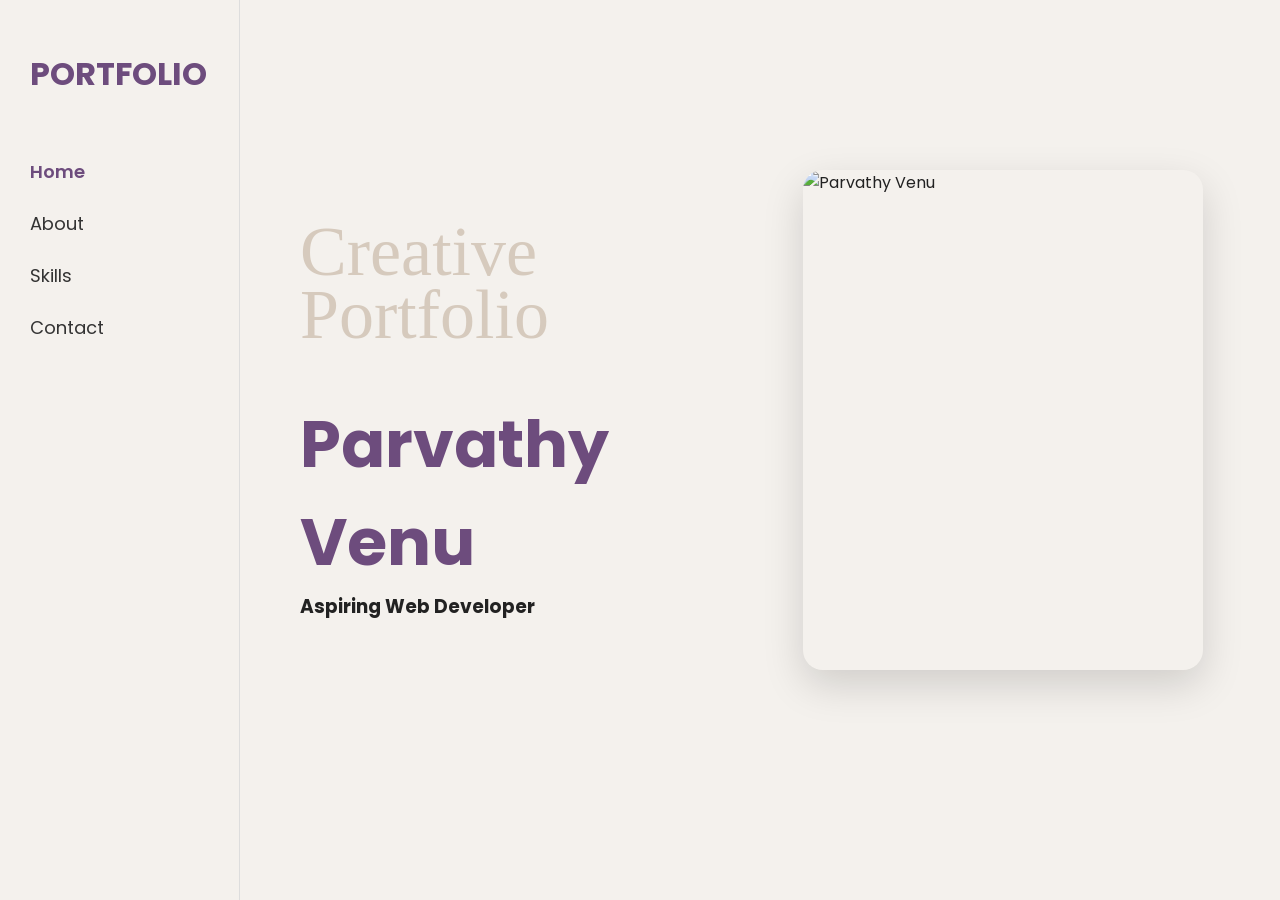
==== index.html @ 3733caf7 "Rename index.HTML to index.html" ====
<!DOCTYPE html>
<html>
<head>
<link rel="stylesheet" href="STYLE.CSS">
<title>Home</title>
</head>
<body>

<div class="sidebar">
    <div class="logo">PORTFOLIO</div>

    <ul>
        <li><a class="active" href="INDEX.HTML">Home</a></li>
        <li><a href="ABOUT.HTML">About</a></li>
        <li><a href="SKILLS.HTML">Skills</a></li>
        <li><a href="CONT.HTML">Contact</a></li>
    </ul>
</div>

<div class="main">

    <div class="hero-section">

        <div class="hero-text">
            <div class="page-title">
                Creative<br>
                Portfolio
            </div>

            <br><br>

            <h1 class="name">
                Parvathy Venu
            </h1>

            <h3>Aspiring Web Developer</h3>
        </div>

        <div class="hero-image">
            <img src="IMAGES/profile.jpeg" alt="Parvathy Venu">
        </div>

    </div>

</div>

</body>
</html>
---- STYLE.CSS ----
@import url('https://fonts.googleapis.com/css2?family=Poppins:wght@300;400;500;600;700&display=swap');

*{
    margin:0;
    padding:0;
    box-sizing:border-box;
    font-family:'Poppins',sans-serif;
}

body{
    background:#f4f1ed;
    color:#222;
}

.sidebar{
    position:fixed;
    left:0;
    top:0;
    width:240px;
    height:100vh;
    background:#f4f1ed;
    border-right:1px solid #ddd;
    padding:50px 30px;
}

.logo{
    font-size:32px;
    font-weight:700;
    color:#6d4c7d;
    margin-bottom:60px;
}

.sidebar ul{
    list-style:none;
}

.sidebar ul li{
    margin:25px 0;
}

.sidebar ul li a{
    text-decoration:none;
    color:#333;
    font-size:18px;
    transition:.3s;
}

.sidebar ul li a:hover{
    color:#6d4c7d;
    padding-left:8px;
}

.active{
    color:#6d4c7d !important;
    font-weight:600;
}

.main{
    margin-left:240px;
    min-height:100vh;
    padding:60px;
}

.page-title{
    font-size:70px;
    color:#d6cabd;
    line-height:0.9;
    font-family:Georgia,serif;
}

.section-heading{
    color:#6d4c7d;
    font-size:40px;
    margin-bottom:20px;
}

.card{
    background:white;
    padding:30px;
    border-radius:15px;
    box-shadow:0 10px 30px rgba(0,0,0,.05);
}
.hero-section{
    display:flex;
    justify-content:space-between;
    align-items:center;
    min-height:80vh;
    gap:50px;
}

.hero-text{
    flex:1;
}

.hero-image{
    flex:1;
    display:flex;
    justify-content:center;
}

.hero-image img{
    width:400px;
    height:500px;
    object-fit:cover;
    border-radius:20px;
    box-shadow:0 15px 40px rgba(0,0,0,0.15);
}

.name{
    font-size:65px;
    color:#6d4c7d;
}
.contact-grid{
    margin-top:60px;

    display:grid;
    grid-template-columns:repeat(2,1fr);

    gap:30px;
}

.contact-card{
    background:white;

    padding:40px;

    border-radius:20px;

    text-decoration:none;

    color:#333;

    text-align:center;

    box-shadow:0 10px 30px rgba(0,0,0,.08);

    transition:.3s;
}

.contact-card:hover{
    transform:translateY(-8px);
}

.contact-card img{
    width:90px;
    height:90px;
    object-fit:contain;

    margin-bottom:20px;
}

.card h3{
    color:#6d4c7d;
}
.about{
    font-size: 16px;
    width: 500px;
}
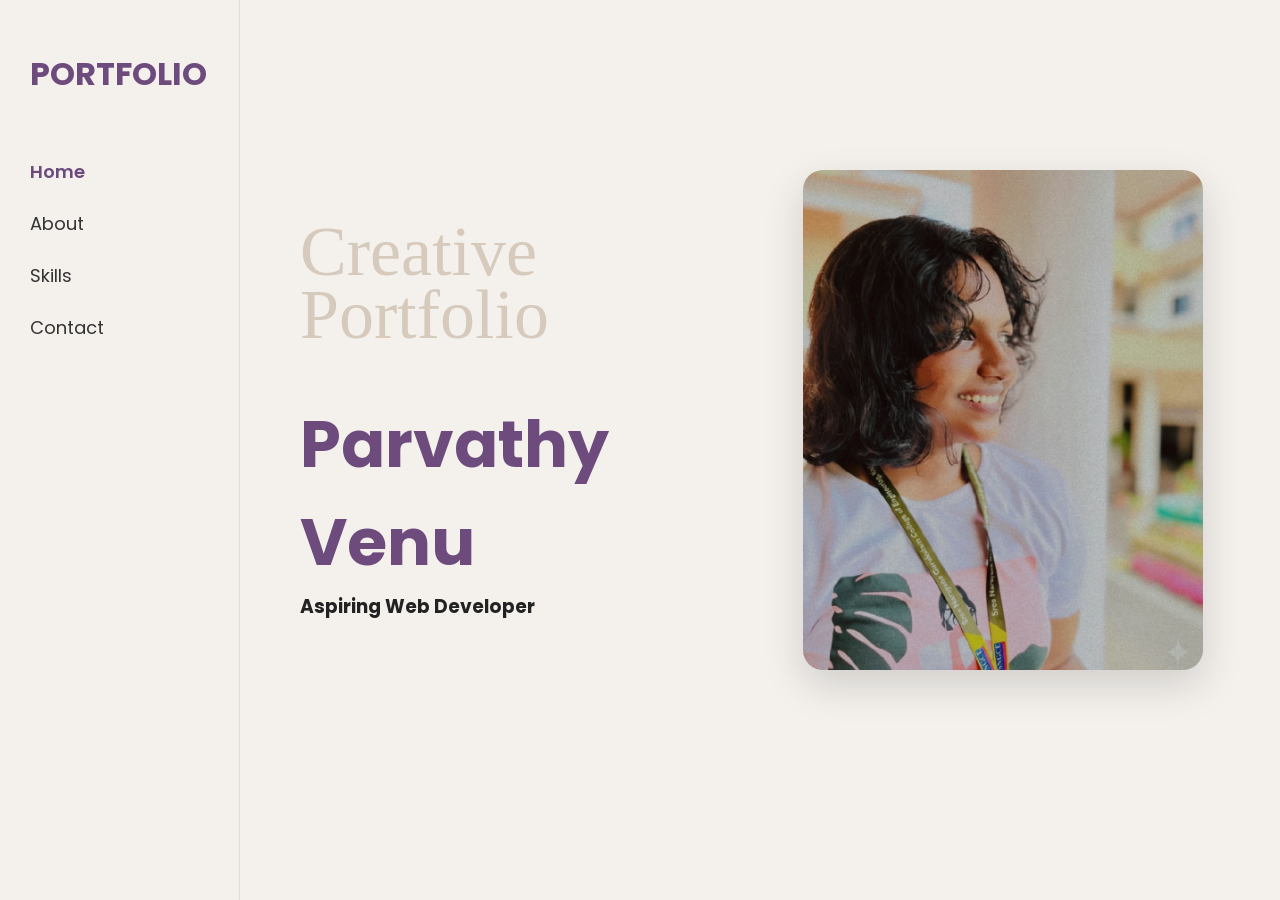
==== commit 3a748476: "Update index.html" ====
--- a/index.html
+++ b/index.html
@@ -37,7 +37,7 @@
         </div>
 
         <div class="hero-image">
-            <img src="IMAGES/profile.jpeg" alt="Parvathy Venu">
+            <img src="profile.jpeg" alt="Parvathy Venu">
         </div>
 
     </div>
